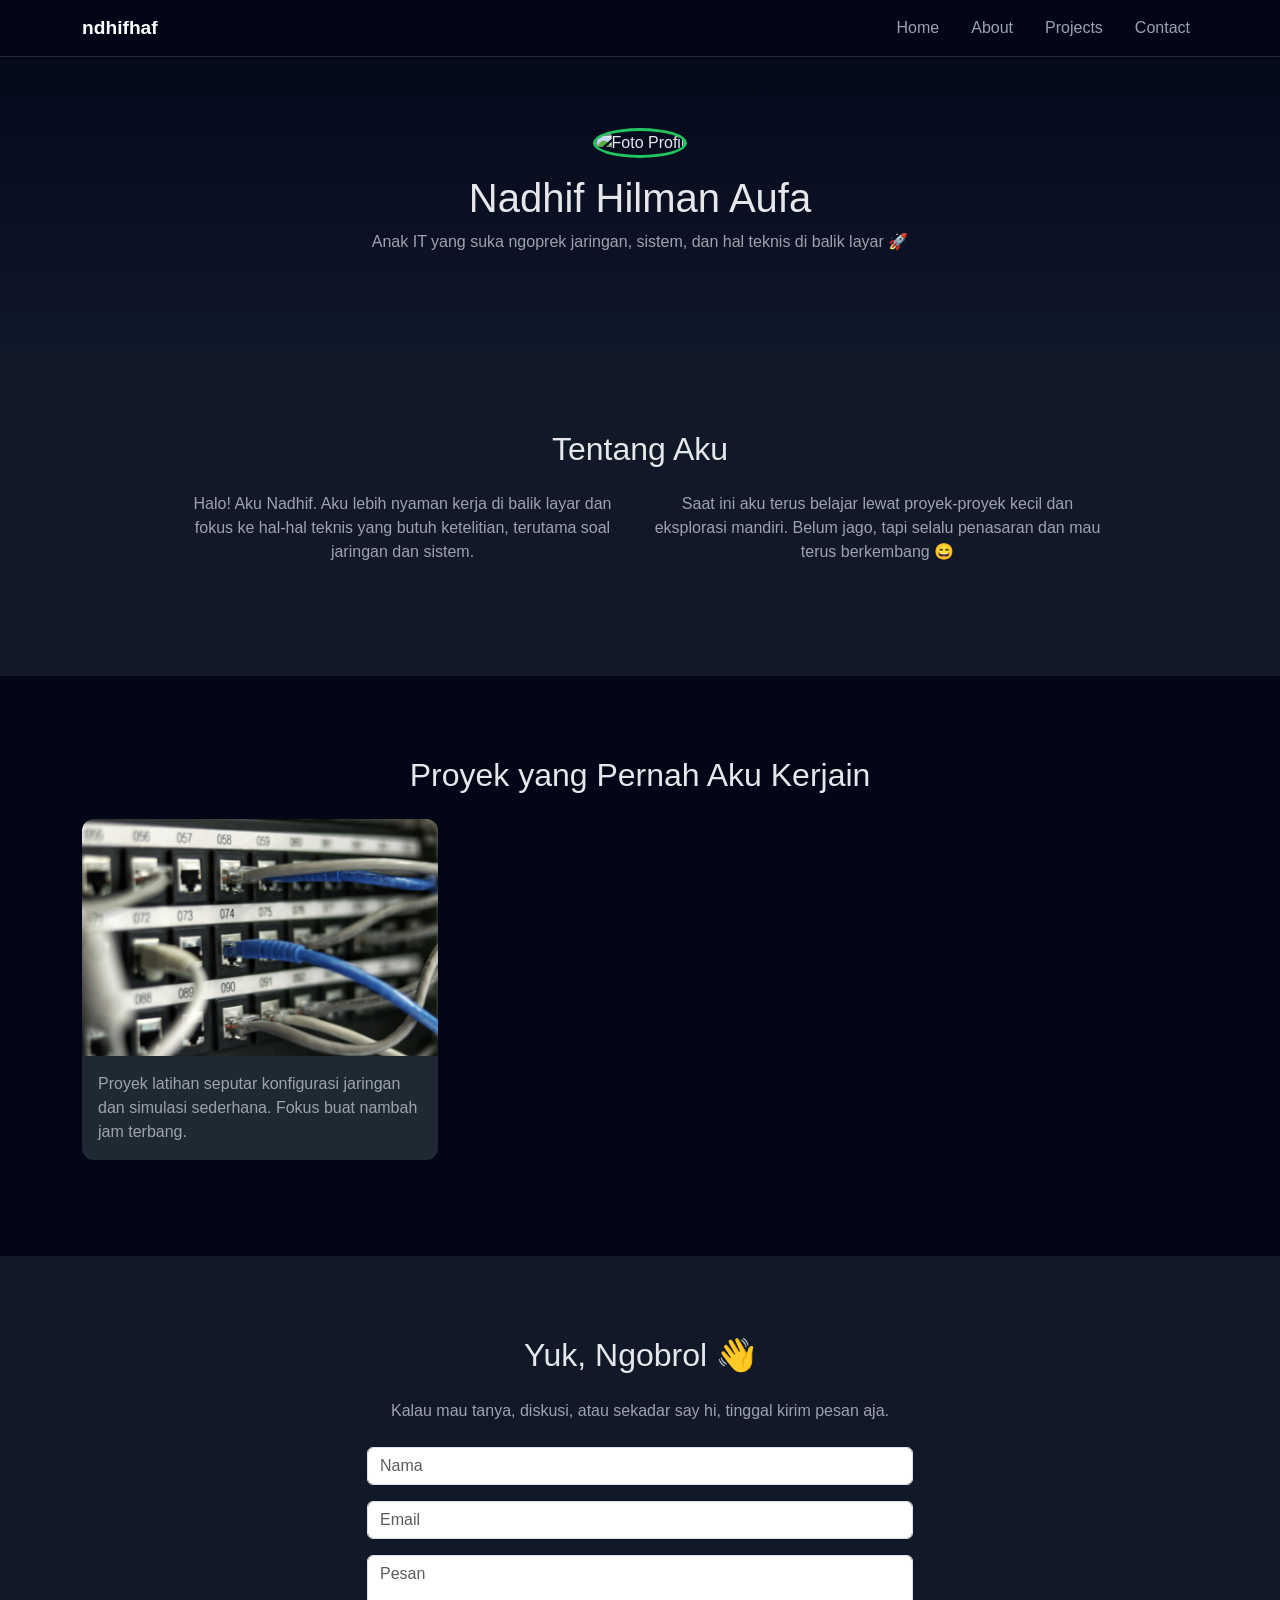
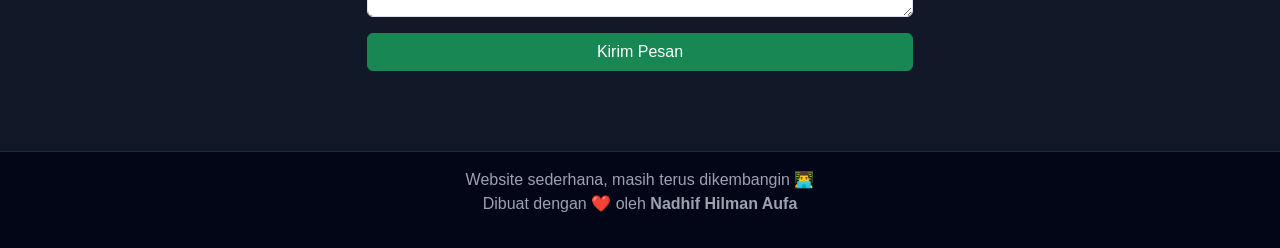
==== index.html @ a5ac255d "first portfolio commit" ====
<!DOCTYPE html>
<html lang="id">
<head>
  <meta charset="UTF-8">
  <meta name="viewport" content="width=device-width, initial-scale=1.0">
  <title>Portfolio | Nadhif Hilman Aufa</title>

  <!-- Bootstrap -->
  <link href="https://cdn.jsdelivr.net/npm/bootstrap@5.0.2/dist/css/bootstrap.min.css" rel="stylesheet">

  <!-- Bootstrap Icons -->
  <link rel="stylesheet" href="https://cdn.jsdelivr.net/npm/bootstrap-icons@1.13.1/font/bootstrap-icons.min.css">

  <!-- AOS -->
  <link rel="stylesheet" href="https://unpkg.com/aos@next/dist/aos.css"/>

  <!-- CSS -->
  <link rel="stylesheet" href="style.css">
</head>

<body>

<!-- NAVBAR -->
<nav class="navbar navbar-expand-lg navbar-dark fixed-top">
  <div class="container">
    <span class="logo">ndhifhaf</span>
    <div class="navbar-nav ms-auto">
      <a class="nav-link" href="#home">Home</a>
      <a class="nav-link" href="#about">About</a>
      <a class="nav-link" href="#projects">Projects</a>
      <a class="nav-link" href="#contact">Contact</a>
    </div>
  </div>
</nav>

<!-- HOME -->
<section id="home" class="text-center">
  <img src="" width="180" class="rounded-circle myimg mb-3" alt="Foto Profil">
  <h1>Nadhif Hilman Aufa</h1>
  <p>
    Anak IT yang suka ngoprek jaringan, sistem, dan hal teknis di balik layar 🚀
  </p>
</section>

<!-- ABOUT -->
<section id="about">
  <div class="container">
    <h2 class="text-center mb-4">Tentang Aku</h2>
    <div class="row justify-content-center text-center">
      <div class="col-md-5 mb-3" data-aos="fade-right">
        <p>
          Halo! Aku Nadhif. Aku lebih nyaman kerja di balik layar dan fokus ke
          hal-hal teknis yang butuh ketelitian, terutama soal jaringan dan sistem.
        </p>
      </div>
      <div class="col-md-5 mb-3" data-aos="fade-left">
        <p>
          Saat ini aku terus belajar lewat proyek-proyek kecil dan eksplorasi
          mandiri. Belum jago, tapi selalu penasaran dan mau terus berkembang 😄
        </p>
      </div>
    </div>
  </div>
</section>

<!-- PROJECTS -->
<section id="projects">
  <div class="container">
    <h2 class="text-center mb-4">Proyek yang Pernah Aku Kerjain</h2>
    <div class="row">
      <div class="col-md-4 mb-3" data-aos="flip-left">
        <div class="card">
          <img src="/img/network.jpg" class="card-img-top" alt="Project">
          <div class="card-body">
            <p class="card-text">
              Proyek latihan seputar konfigurasi jaringan dan simulasi sederhana.
              Fokus buat nambah jam terbang.
            </p>
          </div>
        </div>
      </div>
    </div>
  </div>
</section>

<!-- CONTACT -->
<section id="contact">
  <div class="container">
    <h2 class="text-center mb-4">Yuk, Ngobrol 👋</h2>
    <p class="text-center mb-4">
      Kalau mau tanya, diskusi, atau sekadar say hi, tinggal kirim pesan aja.
    </p>

    <div class="row justify-content-center">
      <div class="col-md-6">
        <input class="form-control mb-3" placeholder="Nama">
        <input class="form-control mb-3" placeholder="Email">
        <textarea class="form-control mb-3" placeholder="Pesan"></textarea>
        <button class="btn btn-success w-100">Kirim Pesan</button>
      </div>
    </div>
  </div>
</section>

<!-- FOOTER -->
<footer class="text-center p-3">
  <p>
    Website sederhana, masih terus dikembangin 👨‍💻 <br>
    Dibuat dengan ❤️ oleh <strong>Nadhif Hilman Aufa</strong>
  </p>
</footer>

<!-- JS -->
<script src="https://cdn.jsdelivr.net/npm/bootstrap@5.0.2/dist/js/bootstrap.bundle.min.js"></script>
<script src="https://unpkg.com/aos@next/dist/aos.js"></script>
<script>
  AOS.init({ once: true });
</script>

</body>
</html>
---- style.css ----
:root {
  --bg-main: #0f172a;
  --bg-section: #111827;
  --bg-card: #1f2933;
  --text-main: #e5e7eb;
  --text-muted: #9ca3af;
  --accent: #22c55e;
}

* {
  margin: 0;
  padding: 0;
  box-sizing: border-box;
}

body {
  font-family: Arial, sans-serif;
  background-color: var(--bg-main);
  color: var(--text-main);
}

section {
  padding-top: 5rem;
  padding-bottom: 5rem;
}

/* ===== NAVBAR ===== */
.navbar {
  background-color: #020617;
  border-bottom: 1px solid #1f2937;
}

.logo {
  font-weight: bold;
  font-size: 1.2rem;
  color: #fff;
}

.nav-link {
  color: var(--text-muted) !important;
  margin-left: 1rem;
  position: relative;
}

.nav-link:hover {
  color: var(--text-main) !important;
}

.nav-link::after {
  content: "";
  position: absolute;
  left: 0;
  bottom: -4px;
  width: 0;
  height: 2px;
  background-color: var(--accent);
  transition: 0.3s;
}

.nav-link:hover::after {
  width: 100%;
}

/* ===== HOME ===== */
#home {
  padding-top: 8rem;
  background: linear-gradient(180deg, #020617, #0f172a);
}

.myimg {
  border: 3px solid var(--accent);
}

/* ===== ABOUT & CONTACT ===== */
#about,
#contact {
  background-color: var(--bg-section);
}

p {
  color: var(--text-muted);
}

/* ===== PROJECTS ===== */
#projects {
  background-color: #020617;
}

.card {
  background-color: var(--bg-card);
  border: none;
  border-radius: 12px;
  overflow: hidden;
  transition: 0.3s;
}

.card:hover {
  transform: translateY(-6px);
  box-shadow: 0 10px 30px rgba(0,0,0,0.6);
}

/* ===== FOOTER ===== */
footer {
  background-color: #020617;
  border-top: 1px solid #1f2937;
}
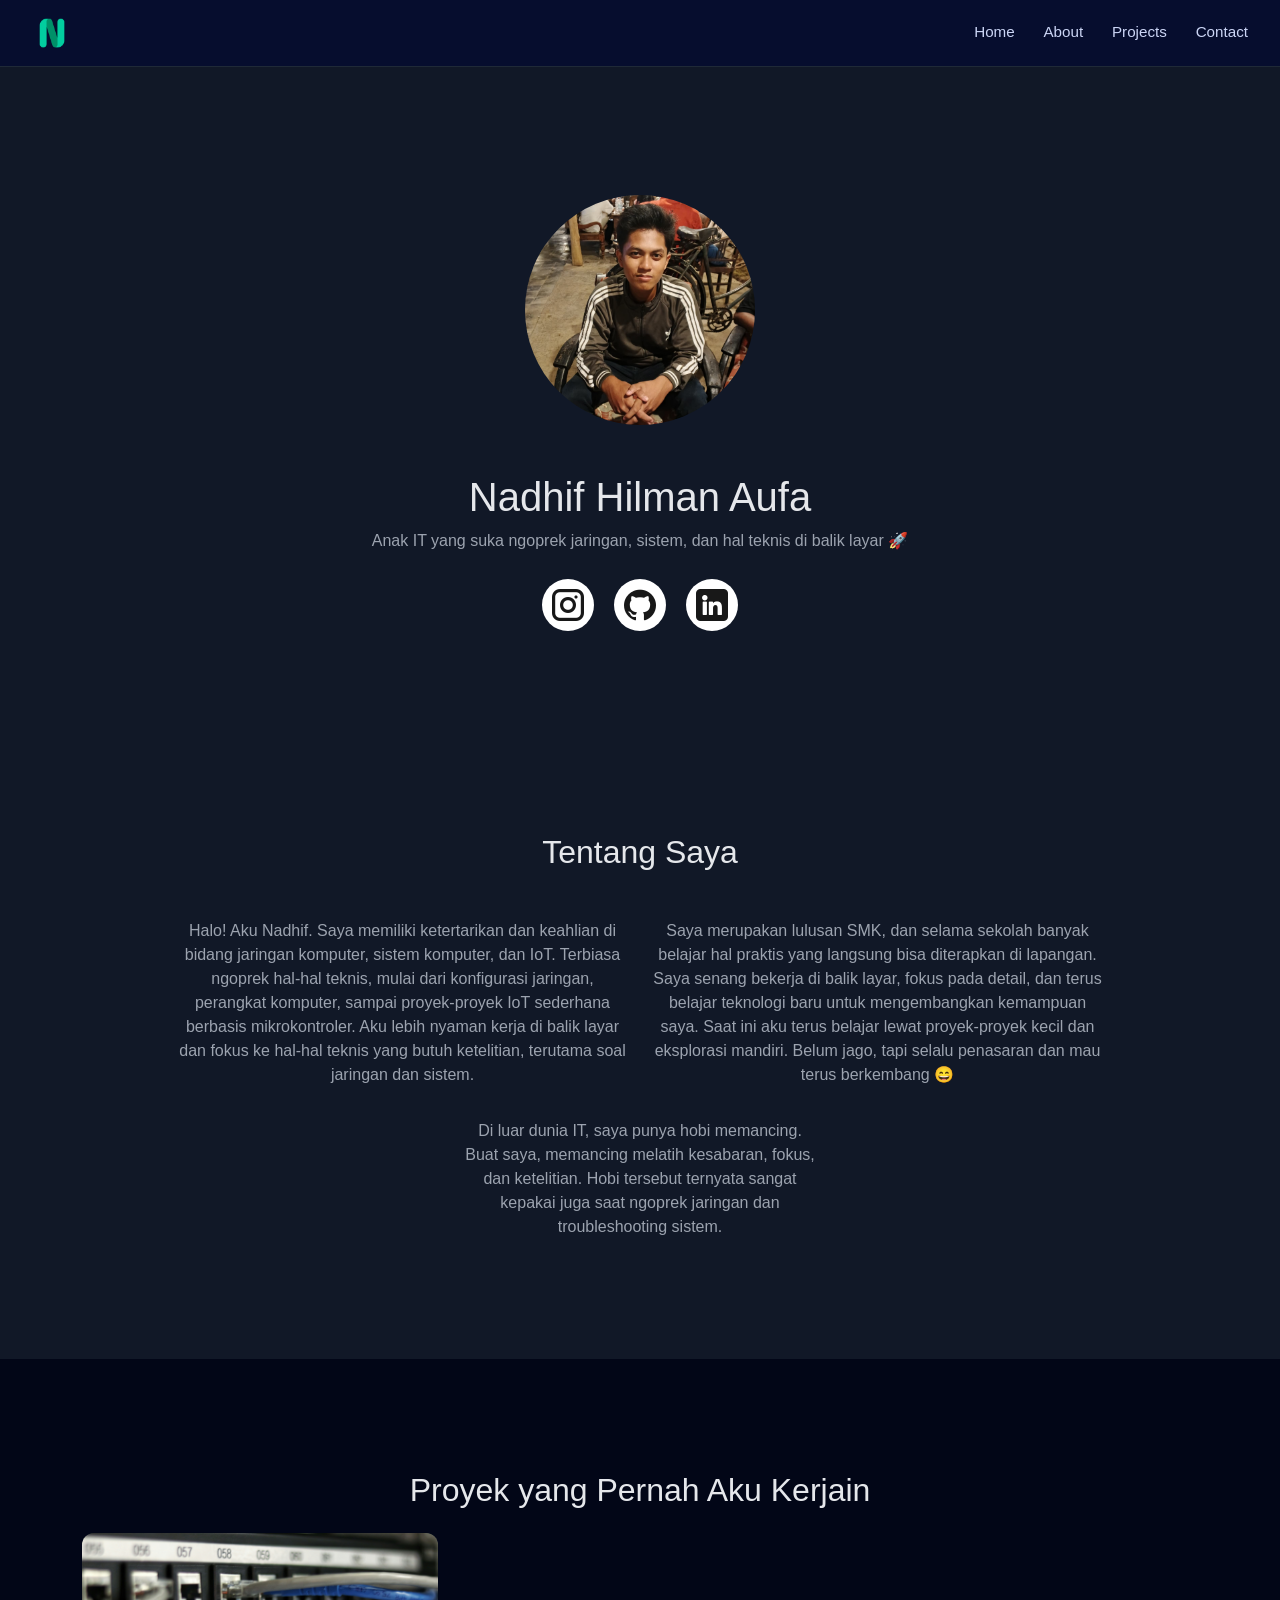
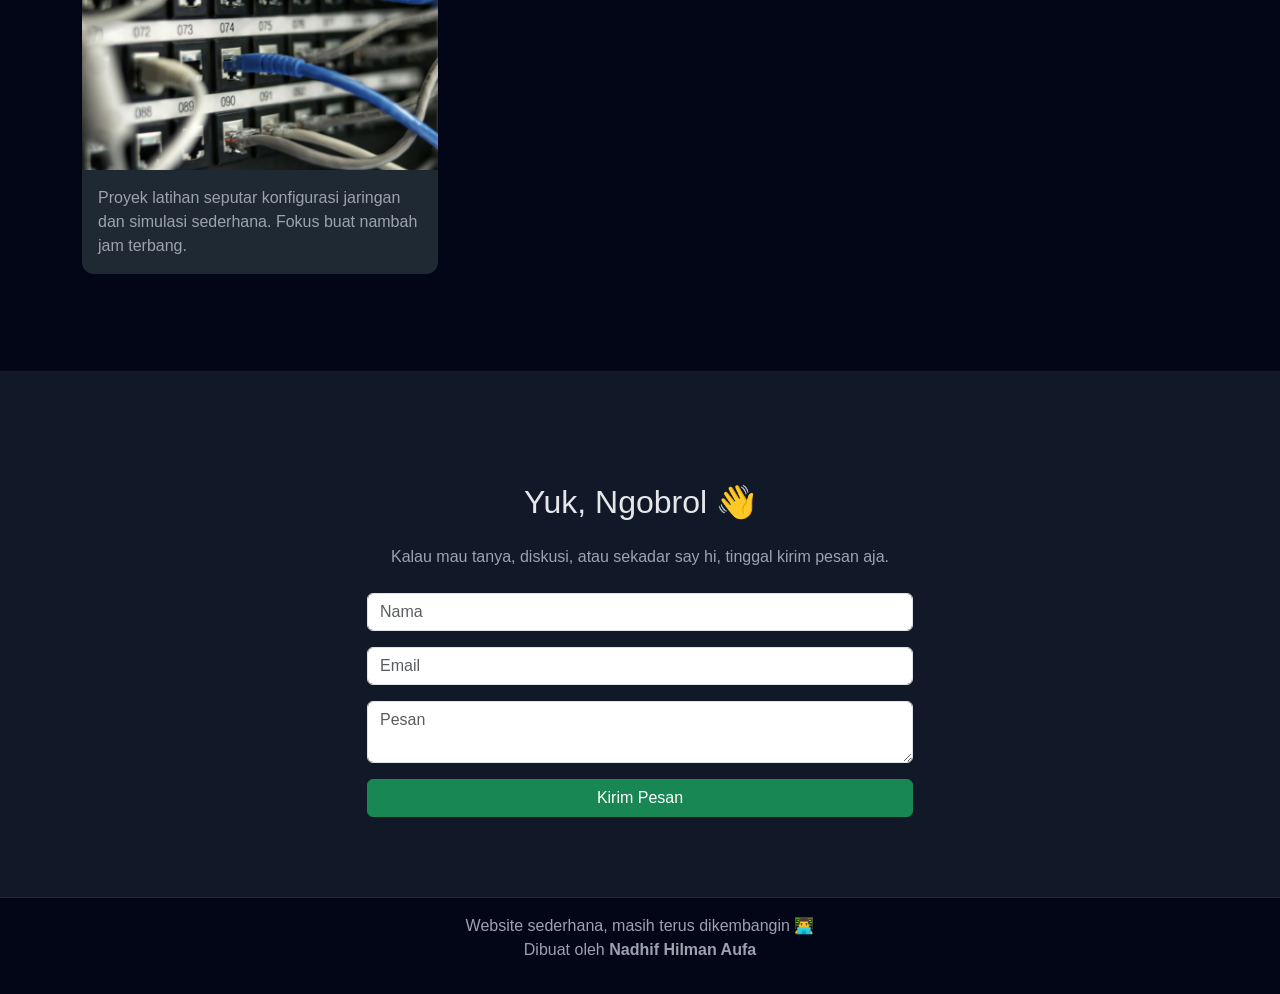
==== commit b7f51dbd: "menambah beberapa fitur" ====
--- a/index.html
+++ b/index.html
@@ -1,121 +1,179 @@
-<!DOCTYPE html>
+<!doctype html>
 <html lang="id">
-<head>
-  <meta charset="UTF-8">
-  <meta name="viewport" content="width=device-width, initial-scale=1.0">
-  <title>Portfolio | Nadhif Hilman Aufa</title>
+  <head>
+    <meta charset="UTF-8" />
+    <meta name="viewport" content="width=device-width, initial-scale=1.0" />
+    <title>Portfolio | Nadhif Hilman Aufa</title>
 
-  <!-- Bootstrap -->
-  <link href="https://cdn.jsdelivr.net/npm/bootstrap@5.0.2/dist/css/bootstrap.min.css" rel="stylesheet">
+    <!-- Bootstrap -->
+    <link href="https://cdn.jsdelivr.net/npm/bootstrap@5.0.2/dist/css/bootstrap.min.css" rel="stylesheet" />
 
-  <!-- Bootstrap Icons -->
-  <link rel="stylesheet" href="https://cdn.jsdelivr.net/npm/bootstrap-icons@1.13.1/font/bootstrap-icons.min.css">
+    <!-- Bootstrap Icons -->
+    <link rel="stylesheet" href="https://cdn.jsdelivr.net/npm/bootstrap-icons@1.13.1/font/bootstrap-icons.min.css" />
 
-  <!-- AOS -->
-  <link rel="stylesheet" href="https://unpkg.com/aos@next/dist/aos.css"/>
+    <!-- AOS -->
+    <link rel="stylesheet" href="https://unpkg.com/aos@next/dist/aos.css" />
 
-  <!-- CSS -->
-  <link rel="stylesheet" href="style.css">
-</head>
+    <!-- CSS -->
+    <link rel="stylesheet" href="style.css" />
+  </head>
 
-<body>
+  <body>
+    <!-- NAVBAR -->
+    <header class="navbar">
+      <div class="logo">
+        <img src="img/letter-n.png" alt="logo" />
+      </div>
 
-<!-- NAVBAR -->
-<nav class="navbar navbar-expand-lg navbar-dark fixed-top">
-  <div class="container">
-    <span class="logo">ndhifhaf</span>
-    <div class="navbar-nav ms-auto">
-      <a class="nav-link" href="#home">Home</a>
-      <a class="nav-link" href="#about">About</a>
-      <a class="nav-link" href="#projects">Projects</a>
-      <a class="nav-link" href="#contact">Contact</a>
-    </div>
-  </div>
-</nav>
+      <nav class="nav-menu" id="navMenu">
+        <div class="close-btn" id="closeBtn">&times;</div>
+        <ul>
+          <li><a href="#home" class="nav-link myli">Home</a></li>
+          <li><a href="#about" class="nav-link myli">About</a></li>
+          <li><a href="#projects" class="nav-link myli">Projects</a></li>
+          <li><a href="#contact" class="nav-link myli">Contact</a></li>
+        </ul>
+      </nav>
 
-<!-- HOME -->
-<section id="home" class="text-center">
-  <img src="" width="180" class="rounded-circle myimg mb-3" alt="Foto Profil">
-  <h1>Nadhif Hilman Aufa</h1>
-  <p>
-    Anak IT yang suka ngoprek jaringan, sistem, dan hal teknis di balik layar 🚀
-  </p>
-</section>
+      <div class="hamburger" id="hamburger">&#9776;</div>
+    </header>
 
-<!-- ABOUT -->
-<section id="about">
-  <div class="container">
-    <h2 class="text-center mb-4">Tentang Aku</h2>
-    <div class="row justify-content-center text-center">
-      <div class="col-md-5 mb-3" data-aos="fade-right">
-        <p>
-          Halo! Aku Nadhif. Aku lebih nyaman kerja di balik layar dan fokus ke
-          hal-hal teknis yang butuh ketelitian, terutama soal jaringan dan sistem.
-        </p>
+    <!-- HOME -->
+    <section id="home" class="text-center">
+      <img src="img/profile.jpg" width="230" class="rounded-circle mb-5" alt="Foto Profil" />
+      <h1>Nadhif Hilman Aufa</h1>
+      <p>Anak IT yang suka ngoprek jaringan, sistem, dan hal teknis di balik layar 🚀</p>
+
+      <!-- incons -->
+      <div class="sosialIcons">
+        <a href="https://www.instagram.com/ndhifhaf/"><img src="icons/instagram.png" alt="instagram"></a>
+        <a href="https://github.com/nadhifhilman"><img src="icons/github.png" alt="github"></a>
+        <a href="https://www.linkedin.com/in/nadhif-hilman-aufa-4bab17379/"><img src="icons/linkedin.png" alt="linkedin"></a>
       </div>
-      <div class="col-md-5 mb-3" data-aos="fade-left">
-        <p>
-          Saat ini aku terus belajar lewat proyek-proyek kecil dan eksplorasi
-          mandiri. Belum jago, tapi selalu penasaran dan mau terus berkembang 😄
-        </p>
-      </div>
-    </div>
-  </div>
-</section>
 
-<!-- PROJECTS -->
-<section id="projects">
-  <div class="container">
-    <h2 class="text-center mb-4">Proyek yang Pernah Aku Kerjain</h2>
-    <div class="row">
-      <div class="col-md-4 mb-3" data-aos="flip-left">
-        <div class="card">
-          <img src="/img/network.jpg" class="card-img-top" alt="Project">
-          <div class="card-body">
-            <p class="card-text">
-              Proyek latihan seputar konfigurasi jaringan dan simulasi sederhana.
-              Fokus buat nambah jam terbang.
-            </p>
+    </section>
+
+    <!-- ABOUT -->
+    <section id="about">
+      <div class="container">
+        <h2 class="text-center mb-5">Tentang Saya</h2>
+        <div class="row justify-content-center text-center">
+          <div class="col-md-5 mb-3" data-aos="fade-right">
+            <p>Halo! Aku Nadhif. Saya memiliki ketertarikan dan keahlian di bidang jaringan komputer, sistem komputer, dan IoT. Terbiasa ngoprek hal-hal teknis, mulai dari konfigurasi jaringan, perangkat komputer, sampai proyek-proyek IoT sederhana berbasis mikrokontroler. 
+              Aku lebih nyaman kerja di balik layar dan fokus ke hal-hal teknis yang butuh ketelitian, terutama soal jaringan dan sistem.</p>
+          </div>
+          <div class="col-md-5 mb-3" data-aos="fade-left">
+            <p>Saya merupakan lulusan SMK, dan selama sekolah banyak belajar hal praktis yang langsung bisa diterapkan di lapangan. Saya senang bekerja di balik layar, fokus pada detail, dan terus belajar teknologi baru untuk mengembangkan kemampuan saya. 
+              Saat ini aku terus belajar lewat proyek-proyek kecil dan eksplorasi mandiri. Belum jago, tapi selalu penasaran dan mau terus berkembang 😄</p>
+          </div>
+           <div class="col-md-4 mb-4" data-aos="fade-left">
+            <p>Di luar dunia IT, saya punya hobi memancing. Buat saya, memancing melatih kesabaran, fokus, dan ketelitian. Hobi tersebut ternyata sangat kepakai juga saat ngoprek jaringan dan troubleshooting sistem.</p>
           </div>
         </div>
       </div>
-    </div>
-  </div>
-</section>
+    </section>
 
-<!-- CONTACT -->
-<section id="contact">
-  <div class="container">
-    <h2 class="text-center mb-4">Yuk, Ngobrol 👋</h2>
-    <p class="text-center mb-4">
-      Kalau mau tanya, diskusi, atau sekadar say hi, tinggal kirim pesan aja.
-    </p>
+    <!-- PROJECTS -->
+    <section id="projects">
+      <div class="container">
+        <h2 class="text-center mb-4">Proyek yang Pernah Aku Kerjain</h2>
+        <div class="row">
+          <div class="col-md-4 mb-3" data-aos="flip-left">
+            <div class="card">
+              <img src="/img/network.jpg" class="card-img-top" alt="Project" />
+              <div class="card-body">
+                <p class="card-text">Proyek latihan seputar konfigurasi jaringan dan simulasi sederhana. Fokus buat nambah jam terbang.</p>
+              </div>
+            </div>
+          </div>
+        </div>
+      </div>
+    </section>
 
-    <div class="row justify-content-center">
-      <div class="col-md-6">
-        <input class="form-control mb-3" placeholder="Nama">
-        <input class="form-control mb-3" placeholder="Email">
-        <textarea class="form-control mb-3" placeholder="Pesan"></textarea>
-        <button class="btn btn-success w-100">Kirim Pesan</button>
+    <!-- CONTACT -->
+    <section id="contact">
+      <div class="container">
+        <h2 class="text-center mb-4">Yuk, Ngobrol 👋</h2>
+        <p class="text-center mb-4">Kalau mau tanya, diskusi, atau sekadar say hi, tinggal kirim pesan aja.</p>
+
+        <div class="row justify-content-center">
+          <div class="col-md-6">
+            <input class="form-control mb-3" placeholder="Nama" />
+            <input class="form-control mb-3" placeholder="Email" />
+            <textarea class="form-control mb-3" placeholder="Pesan"></textarea>
+            <button class="btn btn-success w-100">Kirim Pesan</button>
+          </div>
+        </div>
       </div>
-    </div>
-  </div>
-</section>
+    </section>
 
-<!-- FOOTER -->
-<footer class="text-center p-3">
-  <p>
-    Website sederhana, masih terus dikembangin 👨‍💻 <br>
-    Dibuat dengan ❤️ oleh <strong>Nadhif Hilman Aufa</strong>
-  </p>
-</footer>
+    <!-- FOOTER -->
+    <footer class="text-center p-3">
+      <p>
+        Website sederhana, masih terus dikembangin 👨‍💻 <br />
+        Dibuat oleh <strong>Nadhif Hilman Aufa</strong>
+      </p>
+    </footer>
 
-<!-- JS -->
-<script src="https://cdn.jsdelivr.net/npm/bootstrap@5.0.2/dist/js/bootstrap.bundle.min.js"></script>
-<script src="https://unpkg.com/aos@next/dist/aos.js"></script>
+    <!-- JS -->
+    <script src="https://cdn.jsdelivr.net/npm/bootstrap@5.0.2/dist/js/bootstrap.bundle.min.js"></script>
+    <script src="https://unpkg.com/aos@next/dist/aos.js"></script>
+    <script>
+      AOS.init({ once: true });
+    </script>
+
+    <!-- contact -->
 <script>
-  AOS.init({ once: true });
-</script>
+      const scriptURL = "https://script.google.com/macros/s/AKfycbyGFKAb99NPiTh-GirdRCHcsEmcMkA71gNEVheI9-GF7axYzwe4Y1vhd4zGJmdW0g5b3w/exec" ;
+      const form = document.forms["portofolio-contact-form"];
+      const btnKirim = document.querySelector(".btn-kirim");
+      const btnLoading = document.querySelector(".btn-loading");
+      const myAlert = document.querySelector(".my-alert");
 
-</body>
-</html>+      form.addEventListener("submit", (e) => {
+        e.preventDefault();
+        // ketika tombol submit diklik
+        // tampilkan tombol loading, hilangkan tombol kirim
+        btnKirim.classList.toggle("d-none");
+        btnLoading.classList.toggle("d-none");
+
+        fetch(scriptURL, { method: "POST", body: new FormData(form) })
+          .then((response) => {
+            // tampilkan tombol kirim, hilangkan tombol loading
+            btnLoading.classList.toggle("d-none");
+            btnKirim.classList.toggle("d-none");
+            // tampilkan Alert
+            myAlert.classList.toggle("d-none");
+            // reset
+            form.reset();
+            console.log("Success!", response);
+          })
+          .catch((error) => console.error("Error!", error.message));
+      });
+    </script>
+
+    <!-- navbar -->
+    <script>
+      const hamburger = document.getElementById("hamburger");
+      const navMenu = document.getElementById("navMenu");
+      const closeBtn = document.getElementById("closeBtn");
+      const navLinks = document.querySelectorAll(".nav-link");
+
+      hamburger.addEventListener("click", () => {
+        navMenu.classList.add("active");
+      });
+
+      closeBtn.addEventListener("click", () => {
+        navMenu.classList.remove("active");
+      });
+
+      navLinks.forEach((link) => {
+        link.addEventListener("click", () => {
+          navMenu.classList.remove("active");
+          navLinks.forEach((l) => l.classList.remove("active"));
+          link.classList.add("active");
+        });
+      });
+    </script>
+  </body>
+</html>
--- a/style.css
+++ b/style.css
@@ -20,52 +20,140 @@
 }
 
 section {
-  padding-top: 5rem;
+  padding-top: 7rem;
   padding-bottom: 5rem;
 }
 
 /* ===== NAVBAR ===== */
 .navbar {
-  background-color: #020617;
+  position: sticky;
+  top: 0;
+  z-index: 1000;
+
+  display: flex;
+  justify-content: space-between;
+  align-items: center;
+
+  padding: 0.8rem 2rem;
+  background-color: #060d2e; /* dark solid */
   border-bottom: 1px solid #1f2937;
 }
 
-.logo {
-  font-weight: bold;
-  font-size: 1.2rem;
-  color: #fff;
+/* ===== LOGO ===== */
+.logo img {
+  width: 40px;
+  height: auto;
+}
+
+/* ===== NAV DESKTOP ===== */
+.nav-menu ul {
+  display: flex;
+  align-items: center;
+  gap: 1.8rem;
+  list-style: none;
+  margin: 0;
+  padding: 0;
 }
 
 .nav-link {
-  color: var(--text-muted) !important;
-  margin-left: 1rem;
+  text-decoration: none;
+  color: #cbd5f5;
+  font-size: 0.95rem;
   position: relative;
+  transition: color 0.3s ease;
 }
 
 .nav-link:hover {
-  color: var(--text-main) !important;
-}
-
-.nav-link::after {
+  color: #ffffff;
+}
+
+/* underline animation */
+.myli::after {
   content: "";
   position: absolute;
   left: 0;
-  bottom: -4px;
+  bottom: -6px;
   width: 0;
   height: 2px;
-  background-color: var(--accent);
-  transition: 0.3s;
-}
-
-.nav-link:hover::after {
+  background-color: #22c55e;
+  transition: width 0.3s ease;
+}
+
+.myli:hover::after,
+.nav-link.active::after {
   width: 100%;
 }
+
+/* ===== HAMBURGER ===== */
+.hamburger {
+  font-size: 1.8rem;
+  color: #e5e7eb;
+  cursor: pointer;
+  display: none;
+}
+
+/* close button default */
+.close-btn {
+  display: none;
+}
+
+/* ===== MOBILE ===== */
+@media (max-width: 768px) {
+  .navbar {
+    padding: 0.8rem 1.2rem;
+  }
+
+  .hamburger {
+    display: block;
+  }
+
+  .nav-menu {
+    position: fixed;
+    top: 0;
+    right: -260px;
+    height: 100vh;
+    width: 240px;
+
+    background-color: #020617;
+    border-left: 1px solid #1f2937;
+
+    display: flex;
+    flex-direction: column;
+    align-items: center;
+    padding-top: 4rem;
+
+    transition: right 0.35s ease;
+  }
+
+  .nav-menu.active {
+    right: 0;
+  }
+
+  .nav-menu ul {
+    flex-direction: column;
+    gap: 2rem;
+  }
+
+  .nav-link {
+    font-size: 1.1rem;
+  }
+
+  .close-btn {
+    display: block;
+    position: absolute;
+    top: 18px;
+    right: 20px;
+    font-size: 2rem;
+    color: #e5e7eb;
+    cursor: pointer;
+  }
+}
+
 
 /* ===== HOME ===== */
 #home {
   padding-top: 8rem;
-  background: linear-gradient(180deg, #020617, #0f172a);
-}
+background-color: var(--bg-section);}
 
 .myimg {
   border: 3px solid var(--accent);
@@ -104,3 +192,32 @@
   background-color: #020617;
   border-top: 1px solid #1f2937;
 }
+
+.sosialIcons {
+  display: flex;
+  justify-content: center;
+}
+
+.sosialIcons a {
+  text-decoration: none;
+  padding: 10px;
+  background-color: white;
+  margin: 10px;
+  border-radius: 50%;
+}
+
+.sosialIcons img {
+  font-size: 2em;
+  color: black;
+  opacity: 0.9;
+}
+
+.sosialIcons a:hover{
+  background-color: #111;
+  transition: 0.5s;
+}
+
+.sosialIcons a:hover img {
+  color: white;
+  transition: 0.5s;
+}
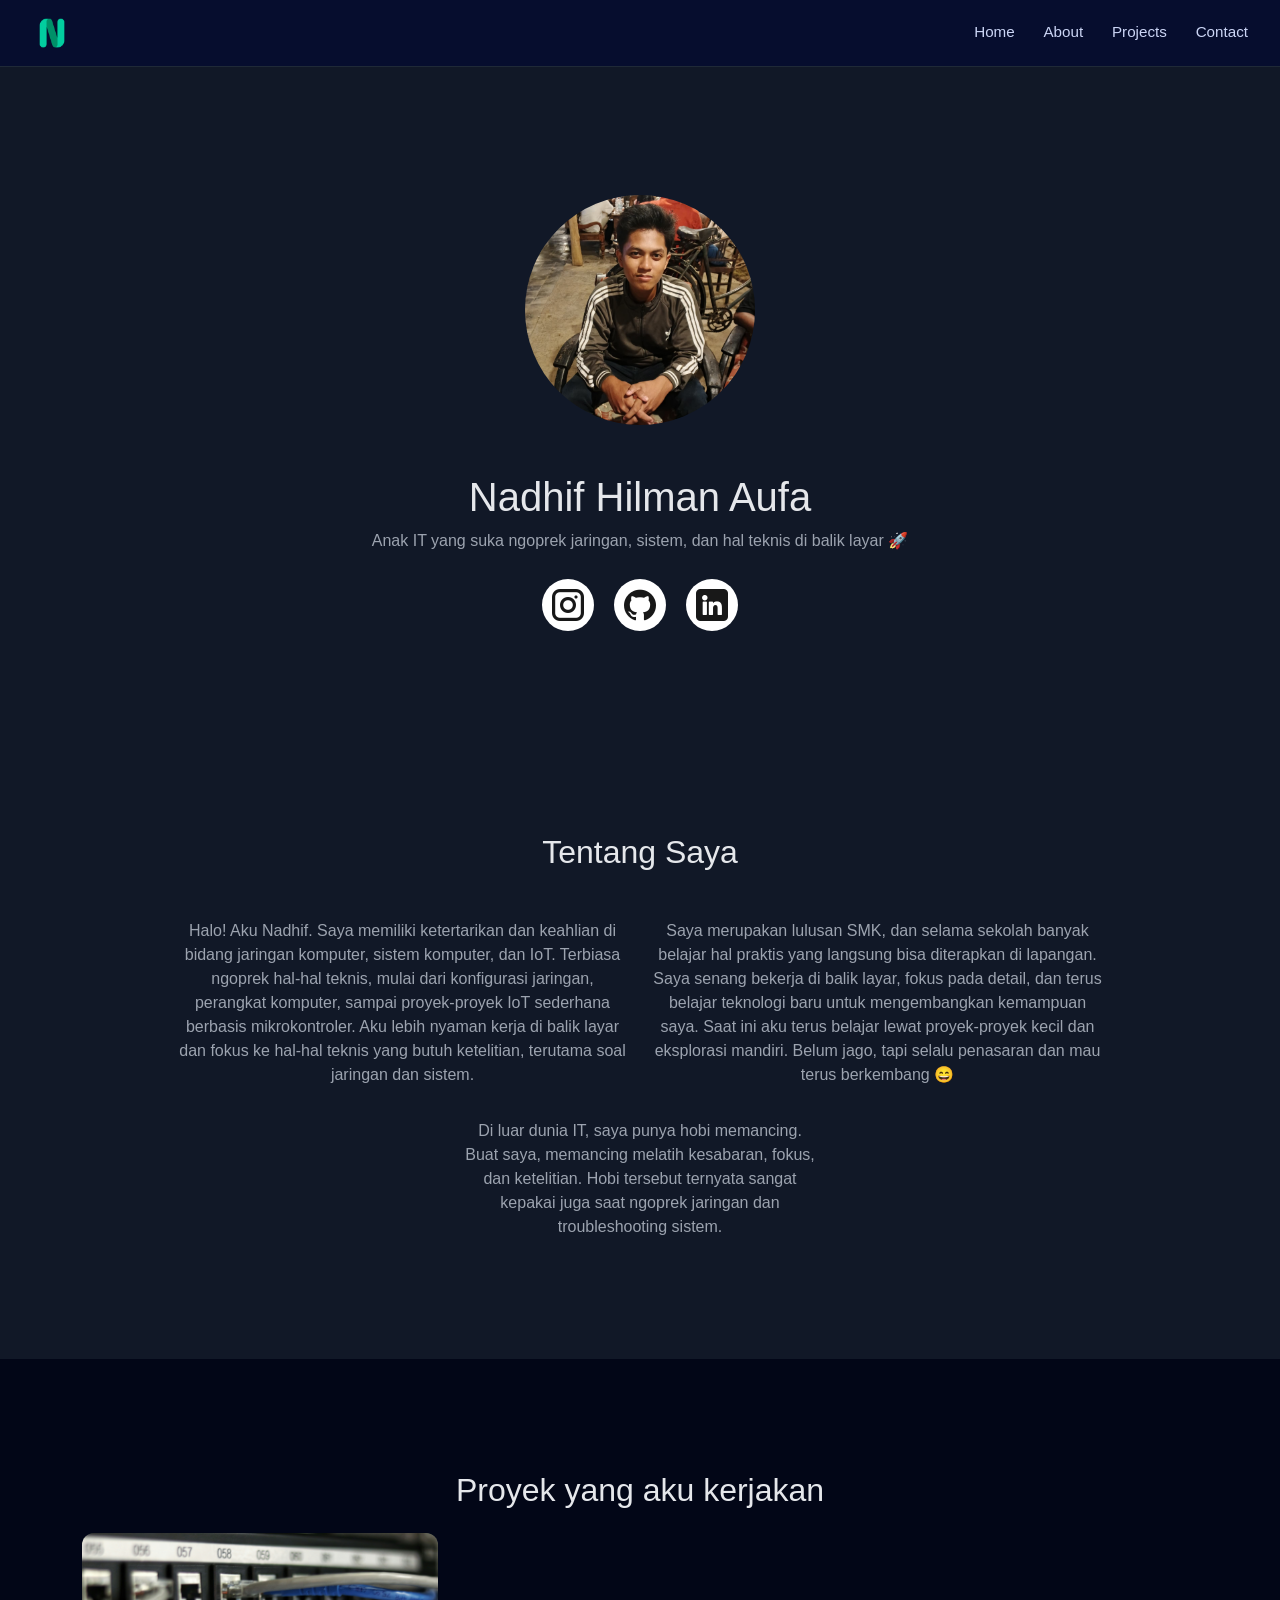
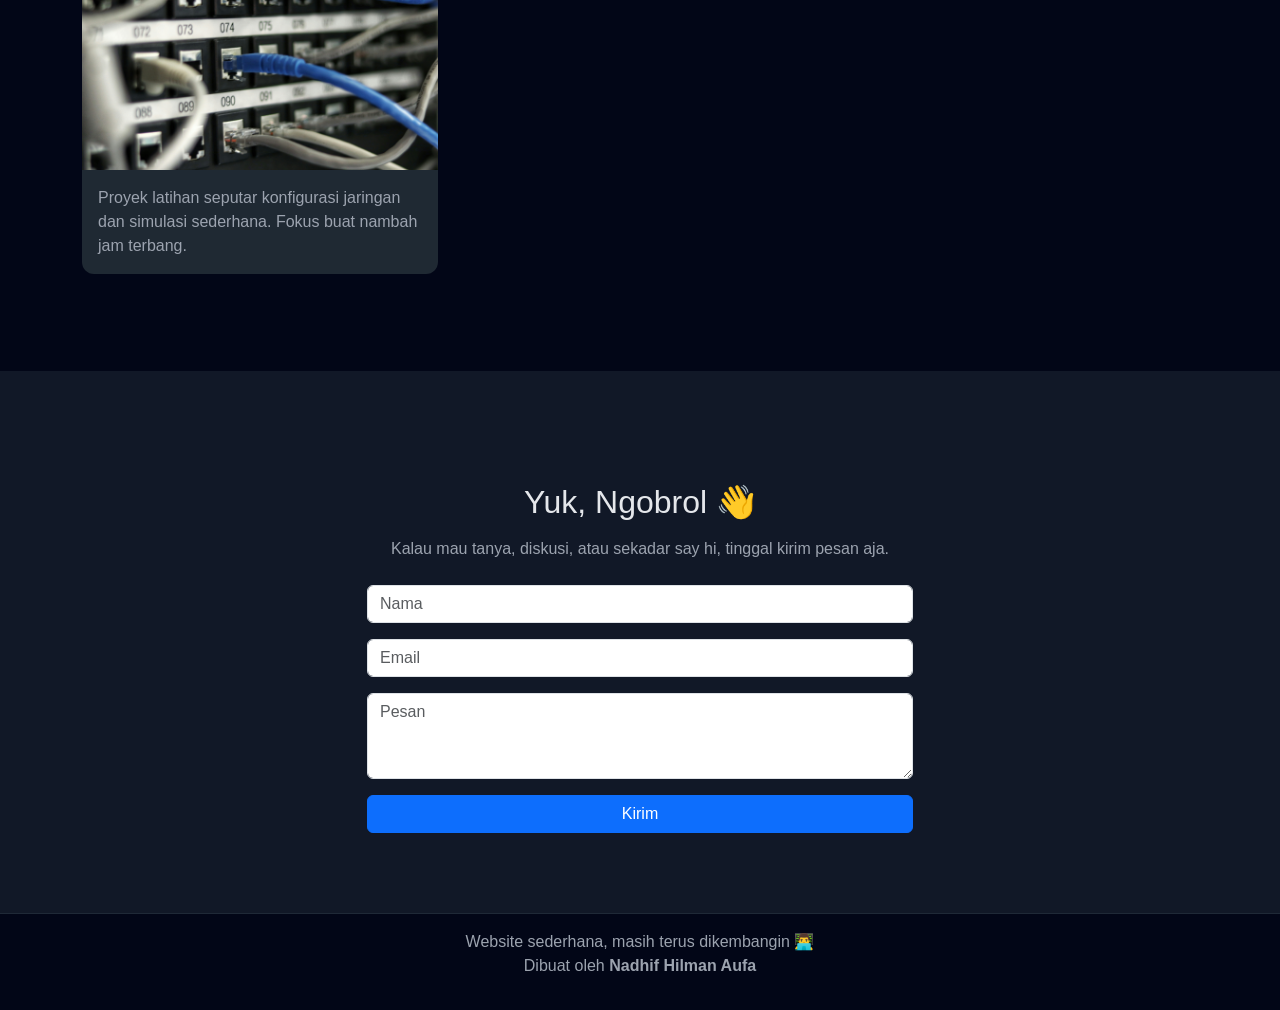
==== commit 040dbe6e: "menambah beberapa fitur dibagian contact" ====
--- a/index.html
+++ b/index.html
@@ -46,11 +46,10 @@
 
       <!-- incons -->
       <div class="sosialIcons">
-        <a href="https://www.instagram.com/ndhifhaf/"><img src="icons/instagram.png" alt="instagram"></a>
-        <a href="https://github.com/nadhifhilman"><img src="icons/github.png" alt="github"></a>
-        <a href="https://www.linkedin.com/in/nadhif-hilman-aufa-4bab17379/"><img src="icons/linkedin.png" alt="linkedin"></a>
-      </div>
-
+        <a href="https://www.instagram.com/ndhifhaf/"><img src="icons/instagram.png" alt="instagram" /></a>
+        <a href="https://github.com/nadhifhilman"><img src="icons/github.png" alt="github" /></a>
+        <a href="https://www.linkedin.com/in/nadhif-hilman-aufa-4bab17379/"><img src="icons/linkedin.png" alt="linkedin" /></a>
+      </div>
     </section>
 
     <!-- ABOUT -->
@@ -59,14 +58,18 @@
         <h2 class="text-center mb-5">Tentang Saya</h2>
         <div class="row justify-content-center text-center">
           <div class="col-md-5 mb-3" data-aos="fade-right">
-            <p>Halo! Aku Nadhif. Saya memiliki ketertarikan dan keahlian di bidang jaringan komputer, sistem komputer, dan IoT. Terbiasa ngoprek hal-hal teknis, mulai dari konfigurasi jaringan, perangkat komputer, sampai proyek-proyek IoT sederhana berbasis mikrokontroler. 
-              Aku lebih nyaman kerja di balik layar dan fokus ke hal-hal teknis yang butuh ketelitian, terutama soal jaringan dan sistem.</p>
+            <p>
+              Halo! Aku Nadhif. Saya memiliki ketertarikan dan keahlian di bidang jaringan komputer, sistem komputer, dan IoT. Terbiasa ngoprek hal-hal teknis, mulai dari konfigurasi jaringan, perangkat komputer, sampai proyek-proyek IoT
+              sederhana berbasis mikrokontroler. Aku lebih nyaman kerja di balik layar dan fokus ke hal-hal teknis yang butuh ketelitian, terutama soal jaringan dan sistem.
+            </p>
           </div>
           <div class="col-md-5 mb-3" data-aos="fade-left">
-            <p>Saya merupakan lulusan SMK, dan selama sekolah banyak belajar hal praktis yang langsung bisa diterapkan di lapangan. Saya senang bekerja di balik layar, fokus pada detail, dan terus belajar teknologi baru untuk mengembangkan kemampuan saya. 
-              Saat ini aku terus belajar lewat proyek-proyek kecil dan eksplorasi mandiri. Belum jago, tapi selalu penasaran dan mau terus berkembang 😄</p>
-          </div>
-           <div class="col-md-4 mb-4" data-aos="fade-left">
+            <p>
+              Saya merupakan lulusan SMK, dan selama sekolah banyak belajar hal praktis yang langsung bisa diterapkan di lapangan. Saya senang bekerja di balik layar, fokus pada detail, dan terus belajar teknologi baru untuk mengembangkan
+              kemampuan saya. Saat ini aku terus belajar lewat proyek-proyek kecil dan eksplorasi mandiri. Belum jago, tapi selalu penasaran dan mau terus berkembang 😄
+            </p>
+          </div>
+          <div class="col-md-4 mb-4" data-aos="fade-left">
             <p>Di luar dunia IT, saya punya hobi memancing. Buat saya, memancing melatih kesabaran, fokus, dan ketelitian. Hobi tersebut ternyata sangat kepakai juga saat ngoprek jaringan dan troubleshooting sistem.</p>
           </div>
         </div>
@@ -76,7 +79,7 @@
     <!-- PROJECTS -->
     <section id="projects">
       <div class="container">
-        <h2 class="text-center mb-4">Proyek yang Pernah Aku Kerjain</h2>
+        <h2 class="text-center mb-4">Proyek yang aku kerjakan</h2>
         <div class="row">
           <div class="col-md-4 mb-3" data-aos="flip-left">
             <div class="card">
@@ -91,17 +94,54 @@
     </section>
 
     <!-- CONTACT -->
+     <!-- <div class="container">
+        
+
+        <div class="row justify-content-center">
+          <div class="col-md-6">
+            <div class="alert alert-success alert-dismissible fade show d-none my-alert" role="alert">
+              <strong>Terima kasih!</strong> pesan anda sudah saya terima.
+              <button type="button" class="btn-close" data-bs-dismiss="alert" aria-label="Close"></button>
+            </div>
+            <input type="text" id="name" name="name" class="form-control mb-3"  />
+            <input id="email" type="email" name="email" class="form-control mb-3" placeholder="Email" />
+            <textarea name="pesan" id="pesan" class="form-control mb-3" placeholder="Pesan"></textarea>
+            <button type="submit" class="btn btn-primary w-100 btn-kirim">Kirim Pesan</button>
+            <button class="btn btn-primary col-md-12 btn-loading d-none" type="button" disabled>
+              <span class="spinner-border spinner-border-sm" role="status" aria-hidden="true"></span>
+              Loading...
+            </button>
+          </div>
+        </div>
+      </div> -->
     <section id="contact">
       <div class="container">
-        <h2 class="text-center mb-4">Yuk, Ngobrol 👋</h2>
+        
+        <h2 class="text-center mb-3">Yuk, Ngobrol 👋</h2>
         <p class="text-center mb-4">Kalau mau tanya, diskusi, atau sekadar say hi, tinggal kirim pesan aja.</p>
-
+        
         <div class="row justify-content-center">
           <div class="col-md-6">
-            <input class="form-control mb-3" placeholder="Nama" />
-            <input class="form-control mb-3" placeholder="Email" />
-            <textarea class="form-control mb-3" placeholder="Pesan"></textarea>
-            <button class="btn btn-success w-100">Kirim Pesan</button>
+            <div class="alert alert-success alert-dismissible fade show d-none my-alert" role="alert">
+              <strong>Terima kasih!</strong> pesan anda sudah saya terima.
+              <button type="button" class="btn-close" data-bs-dismiss="alert" aria-label="Close"></button>
+            </div>
+            <form name="portofolio-contact-form">
+              <div class="mb-3">
+                <input type="text" class="form-control" id="name" aria-describedby="name" name="name" placeholder="Nama" />
+              </div>
+              <div class="mb-3">
+                <input type="email" class="form-control" id="email" aria-describedby="email" name="email" placeholder="Email"/>
+              </div>
+              <div class="mb-3">
+                <textarea class="form-control" id="Pesan" rows="3" name="pesan" placeholder="Pesan"></textarea>
+              </div>
+              <button type="submit" class="btn btn-primary col-md-12 w-100 btn-kirim">Kirim</button>
+              <button class="btn btn-primary col-md-12 w-100 btn-loading d-none" type="button" disabled>
+                <span class="spinner-border spinner-border-sm" role="status" aria-hidden="true"></span>
+                Loading...
+              </button>
+            </form>
           </div>
         </div>
       </div>
@@ -123,8 +163,8 @@
     </script>
 
     <!-- contact -->
-<script>
-      const scriptURL = "https://script.google.com/macros/s/AKfycbyGFKAb99NPiTh-GirdRCHcsEmcMkA71gNEVheI9-GF7axYzwe4Y1vhd4zGJmdW0g5b3w/exec" ;
+    <script>
+      const scriptURL = "https://script.google.com/macros/s/AKfycbyGFKAb99NPiTh-GirdRCHcsEmcMkA71gNEVheI9-GF7axYzwe4Y1vhd4zGJmdW0g5b3w/exec";
       const form = document.forms["portofolio-contact-form"];
       const btnKirim = document.querySelector(".btn-kirim");
       const btnLoading = document.querySelector(".btn-loading");
--- a/style.css
+++ b/style.css
@@ -42,7 +42,7 @@
 /* ===== LOGO ===== */
 .logo img {
   width: 40px;
-  height: auto;
+  height: 40px;
 }
 
 /* ===== NAV DESKTOP ===== */
@@ -213,11 +213,11 @@
 }
 
 .sosialIcons a:hover{
-  background-color: #111;
-  transition: 0.5s;
+  background-color: #464545;
+  transition: 0.2s;
 }
 
 .sosialIcons a:hover img {
   color: white;
-  transition: 0.5s;
+  transition: 0.3s;
 }
